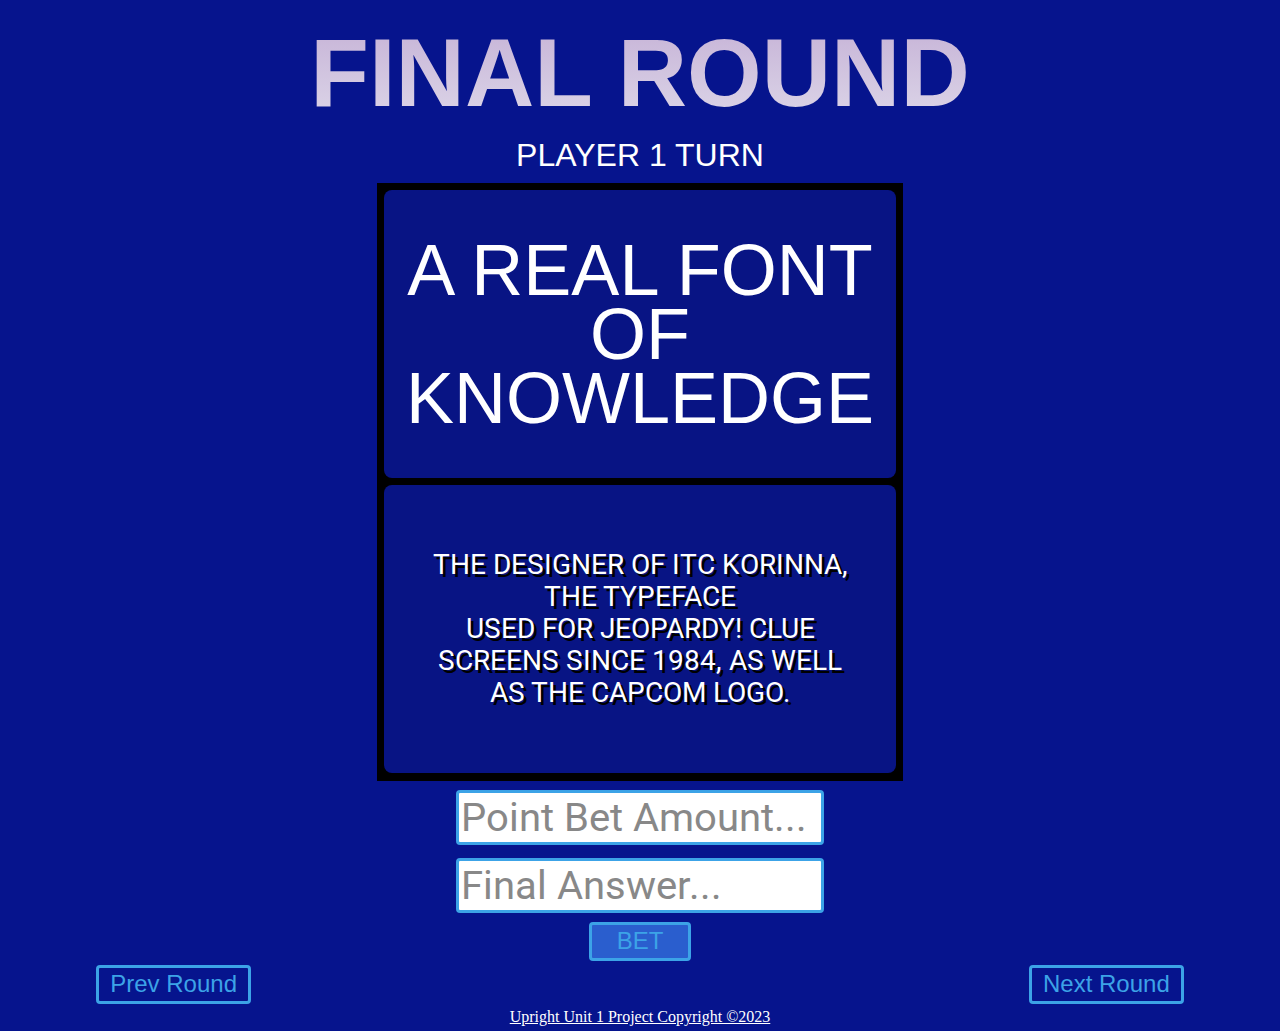
==== finalRound.html @ 67c61929 "U1_04 Completed" ====
<!DOCTYPE html>
<html lang="en">
<head>
    <meta charset="UTF-8">
    <meta name="viewport" content="width=device-width, initial-scale=1.0">
    <!-- Imports css -->
    <link rel="stylesheet" href="./styles/style.css">
    <link rel="stylesheet" href="./styles/rounds.css">
    <link rel="stylesheet" href="./styles/final.css">
    <!-- Imports Google fonts that I ended up using as backup fonts -->
    <link rel="preconnect" href="https://fonts.googleapis.com">
    <link rel="preconnect" href="https://fonts.gstatic.com" crossorigin>
    <link href="https://fonts.googleapis.com/css2?family=Roboto:wght@100;300;400;500;700;900&family=Russo+One&display=swap" rel="stylesheet">

    <!-- Title with file reference -->
    <title>finalRound.html | Jeopardy | Final Round</title>
</head>
<body>
    
    <!-- Flex Container -->
    <main>

        <!-- Header -->
        <header class="non-first-page-header">
            <p>Final Round</p>
        </header>

        <!-- Player's Turn Subtitle -->
        <div id="turn">
            <p>Player 1 Turn</p>
        </div>

        <div id="final-question-container">
            <!-- Final category screen-->
            <div id="final-category" class="final-screen screen">
                <p>A Real Font<br>of Knowledge</p>
            </div>

            <!-- Final Question screen
                I got about half way to figuring out how to put the capcom logo inline
                also this is a modified real Jeopardy clue I ran across-->
            <div id="final-question" class="final-screen screen">
                <p>The designer of ITC Korinna, the typeface<br>used for Jeopardy! clue screens since 1984, as well as the Capcom logo.</p>
            </div>
        </div>

        <!-- Input box and label -->
        <input type="text" class="input-field" name="guess" placeholder="Point Bet Amount...">
        <label class="input-field-hidden-label" for="input-guess">Bet</label>
        <input type="text" class="input-field" name="guess" placeholder="Final Answer...">
        <label class="input-field-hidden-label" for="input-guess">Answer</label>

        <!-- Bet button -- set to disabled -->
        <input disabled type="submit" class="input-btn" value="BET">

        <!-- Flex container for Prev- and Next-Round buttons -->
        <div id="progress-btn-flex-container">

            <!-- Prev Round button -->
            <a class="btn" href="./secondRound.html"><button>Prev Round</button></a>

            <!-- Next Round button -->
            <a class="btn" href="./index.html"><button>Next Round</button></a>
        </div>

        <!-- Footer -->
        <footer>
            <p><a href=./index.html>Upright Unit 1 Project Copyright ©2023</a></p>
        </footer>

    </main>
</body>
</html>
---- styles/style.css ----
/* Imports Jeopardy logo and clue fonts */
@import url(https://db.onlinewebfonts.com/c/af00772b2382ae86df20a77f12ca74f5?family=Gyparody+V2);
@import url(https://db.onlinewebfonts.com/c/ad2018bfc438bddea8e47c71a85f169b?family=ITC+Korinna+Bold);
@import url(https://db.onlinewebfonts.com/c/6cc8a459c592c0f8b721e09ab3ff16d2?family=Swiss+911+Extra+Compressed);
@import url(https://db.onlinewebfonts.com/c/1ff95b1ff8fb906b63d36e68d0d07a07?family=Helvetica+Condensed+Black);

/* I used this for formatting and to tell where padding was affecting placement */
/* * {
    border: 1px solid green;
    margin: 0;
    padding: 0;
} */

/* Sets background color */
body {
    margin: 0;
    padding: 0;
    background-color: #06148d;
}

/* Keeps header from top of screen */
header {
    margin-top: 2vh;
}

/* Sets header to Jeopardy font and applies gradient */
header p {
    margin: 0 0 2vh;
    text-transform: uppercase;
    font-family: "Gyparody V2", 'Russo One', sans-serif;
    font-weight: 700;
    font-size: 120px;
    color: transparent;
    background: linear-gradient(0deg, #f6fffc, #c5b1d6);
    background-size: 200% 200%;
    background-clip: text;
    -webkit-background-clip: text;
}

/* Flex container, sets to column, aligns, justifies, and fits height to window. */
main {
    display: flex;
    flex-direction: column;
    align-items: center;
    justify-content: start;
    height: 99vh;
}

/* Sets main image size */
main img {
    width: 70vw;
}

/* Sets anchor background and size, acts as the border for a Jeopardy "screen" */
.home-btn {
    display: inline-block;
    background-color: black;
    margin: 2vh 0px 0px;
    padding: 0;
    height: 6vh;
    width: 10vh;
}

/* Sets font to Jeopardy clue font, styled to look like the screen to a Jeopardy "screen" */
.home-btn button {
    font-family: "ITC Korinna Bold", 'Roboto', sans-serif;
    font-weight:bold;
    font-size: 2rem;
    background: #081484;
    border-radius: 0.5rem;
    border-style: none;
    border-color: black;
    color: white;
    margin: 0.3vh;
    padding: 0;
    height: 5.4vh;
    width: 9.4vh;
}

/* On hover, changes the button to lose some of its border and change text color to price colors */
.home-btn button:hover {
    color: #d69f4c;
    margin: 0.1vh;
    height: 5.8vh;
    width: 9.8vh;
}

/* Pushes this element to the bottom and styles text */
main footer{
    margin-top: auto;
    color: white;
}

/* Keeps footer from bottom of screen */
footer p {
    margin: 0.5vh;
    color: white;
}

/* Styles footer link */
footer p a{
    color: white;
}
---- styles/rounds.css ----
/* Sets header characteristics unique to second page */
.non-first-page-header p {
    font-family: "Helvetica Condensed Black", Helvetica, Arial, sans-serif;
    font-size: 6rem;
    font-weight: 800;
    margin-bottom: 0vh;
}

/* Sets font and styling for "player turn" text */
#turn p{
    margin: 1vh;
    text-transform: uppercase;
    font-family: "Helvetica Condensed Black", Helvetica, Arial, sans-serif;
    font-weight: 400;
    font-size: 2rem;
    color: white;
}

/* Sets up grid for Jeopardy board */
#main-grid-container {
    display: grid;
    grid-template: repeat(6, 1fr) / repeat (6, 1fr);
    justify-content: center;
    gap: 0.25rem;
    background-color: black;
    padding: 0.45rem;
    align-items: space-between;
}

/* Sets screen (square) div layout */
.screen {
    background-color: black;
    padding: 0;
    width: 12rem;
    height: 6.75rem;
}

/* Sets screen (square) text layout, uses flex to center content*/
.screen p {
    display: flex;
    align-items: center;
    justify-content: center;
    background: #081484;
    border-radius: 0.5rem;
    border-style: none;
    border-color: black;
    text-transform: uppercase;
    margin: 0;
    width: 12rem;
    height: 6.75rem;
}

/* Sets category screen (square) text */
.category {
    font-family: "Helvetica Condensed Black", Helvetica, Arial, sans-serif;
    font-size: 1.5rem;
    font-weight: 800;
    color: white;
    margin: 0 0 0.45rem;
    text-align: center;
}

/* Styles clue (square) text, including shadow */
.clue {
    font-family: "Swiss 911 Extra Compressed", Helvetica, Arial, sans-serif;
    font-size: 5.5rem;
    font-weight: 500;
    letter-spacing: .15rem;
    color: #d69f4c;
    text-shadow: 0.1rem 0.1rem 0 black,
                 0.15rem 0.15rem 0 black,
                 0.2rem 0.2rem 0 black,
                 0.25rem 0.25rem 0 black,
                 0.3rem 0.3rem 0 black,
                 0.35rem 0.35rem 0 black;
    transition: color 0.2s;
}

/* Sets clue text color change on hover */
.clue:hover {
    color:#d8993b;
}

/* sets separate size of "$" for clue screens (squares) */
.clue span{
    font-size: 4.25rem;
}

/* Sets transitions for clue background on hover */
.clue p {
    transition: background-color 0.2s,
                margin 0.2s,
                width 0.2s,
                height 0.2s;
}

/* Sets margin, size and background color change for clue screen (square) hover */
.clue p:hover {
    background-color:#0a1894;
    margin: 0.075rem;
    width: 11.75rem;
    height: 6.5rem;
}

/* Styles input box */
.input-field {
    margin: 1vh 0 0.5vh;
    width: 28vw;
    outline: none;
    border-radius: 0.25rem;
    border: 0.2rem solid #3ca3e7;
    font-family: 'Roboto', sans-serif;
    font-size: 2.5rem;
}

/* Sets placeholder text style */
.input-field::placeholder {
    color: #888888;
}

/* holds buttons in flex */
#input-btn-flex-container {
    display: flex;
    min-width:99vw;
    justify-content: center;
}

/* Styles button */
.btn button, .input-btn {
    font-family: "Helvetica Condensed Black", Helvetica, Arial, sans-serif;
    font-size: 1.5rem;
    background-color: transparent;
    border-radius: 0.25rem;
    border: 0.2rem solid #3ca3e7;
    color: #3ca3e7;
    min-width: 8vw;
    margin: 0.5vh 7vw 0;
    padding: 0.25vh 1.25vh;
    transition: background-color 0.2s,
                color 0.2s;
}

/* Sets button animation during hover */
.btn button:hover, .input-btn:hover {
    background: #3ca3e7;
    color: #06148d;
}

/* Formats placement of player scores with flex */
#player-score-flex-container {
    display: flex;
    min-width: 99vw;
    justify-content: space-between;
}

/* Formats player score text */
#player-score-flex-container p{
    margin: 1vh 7vw;
    font-family: "Helvetica Condensed Black", Helvetica, Arial, sans-serif;
    font-weight: 400;
    font-size: 1.5rem;
    color: white;
}

/* Formats prev and next round button placement with flex */
#progress-btn-flex-container {
    display: flex;
    min-width: 99vw;
    justify-content: space-between;
}

/* Hides "Prev Round" button for first round */
.hidden {
    visibility: hidden;
}

/* I found this online as a way to hide an input label while maintaining compatability with screen readers.
Link: https://css-tricks.com/html-inputs-and-labels-a-love-story/#aa-do-make-the-label-visible */
.input-field-hidden-label {
    border-width: 0 !important;
    clip: rect(1px, 1px, 1px, 1px) !important;
    height: 1px !important;
    overflow: hidden !important;
    padding: 0 !important;
    position: absolute !important;
    white-space: nowrap !important;
    width: 1px !important;
}

/* Grid items: Row 1 */
#main-grid-container div:nth-child(1) {grid-area: 1 / 1 / 2 / 2;}
#main-grid-container div:nth-child(2) {grid-area: 1 / 2 / 2 / 3;}
#main-grid-container div:nth-child(3) {grid-area: 1 / 3 / 2 / 4;}
#main-grid-container div:nth-child(4) {grid-area: 1 / 4 / 2 / 5;}
#main-grid-container div:nth-child(5) {grid-area: 1 / 5 / 2 / 6;}
#main-grid-container div:nth-child(6) {grid-area: 1 / 6 / 2 / 7;}

/* Grid items: Row 2 */
#main-grid-container div:nth-child(7) {grid-area: 2 / 1 / 3 / 2;}
#main-grid-container div:nth-child(8) {grid-area: 2 / 2 / 3 / 3;}
#main-grid-container div:nth-child(9) {grid-area: 2 / 3 / 3 / 4;}
#main-grid-container div:nth-child(10) {grid-area: 2 / 4 / 3 / 5;}
#main-grid-container div:nth-child(11) {grid-area: 2 / 5 / 3 / 6;}
#main-grid-container div:nth-child(12) {grid-area: 2 / 6 / 3 / 7;}

/* Grid items: Row 3 */
#main-grid-container div:nth-child(13) {grid-area: 3 / 1 / 4 / 2;}
#main-grid-container div:nth-child(14) {grid-area: 3 / 2 / 4 / 3;}
#main-grid-container div:nth-child(15) {grid-area: 3 / 3 / 4 / 4;}
#main-grid-container div:nth-child(16) {grid-area: 3 / 4 / 4 / 5;}
#main-grid-container div:nth-child(17) {grid-area: 3 / 5 / 4 / 6;}
#main-grid-container div:nth-child(18) {grid-area: 3 / 6 / 4 / 7;}

/* Grid items: Row 4 */
#main-grid-container div:nth-child(19) {grid-area: 4 / 1 / 5 / 2;}
#main-grid-container div:nth-child(20) {grid-area: 4 / 2 / 5 / 3;}
#main-grid-container div:nth-child(21) {grid-area: 4 / 3 / 5 / 4;}
#main-grid-container div:nth-child(22) {grid-area: 4 / 4 / 5 / 5;}
#main-grid-container div:nth-child(23) {grid-area: 4 / 5 / 5 / 6;}
#main-grid-container div:nth-child(24) {grid-area: 4 / 6 / 5 / 7;}

/* Grid items: Row 5 */
#main-grid-container div:nth-child(25) {grid-area: 5 / 1 / 6 / 2;}
#main-grid-container div:nth-child(26) {grid-area: 5 / 2 / 6 / 3;}
#main-grid-container div:nth-child(27) {grid-area: 5 / 3 / 6 / 4;}
#main-grid-container div:nth-child(28) {grid-area: 5 / 4 / 6 / 5;}
#main-grid-container div:nth-child(29) {grid-area: 5 / 5 / 6 / 6;}
#main-grid-container div:nth-child(30) {grid-area: 5 / 6 / 6 / 7;}

/* Grid items: Row 6 */
#main-grid-container div:nth-child(31) {grid-area: 6 / 1 / 7 / 2;}
#main-grid-container div:nth-child(32) {grid-area: 6 / 2 / 7 / 3;}
#main-grid-container div:nth-child(33) {grid-area: 6 / 3 / 7 / 4;}
#main-grid-container div:nth-child(34) {grid-area: 6 / 4 / 7 / 5;}
#main-grid-container div:nth-child(35) {grid-area: 6 / 5 / 7 / 6;}
#main-grid-container div:nth-child(36) {grid-area: 6 / 6 / 7 / 7;}
---- styles/final.css ----
/* Sets black background for category and question */
#final-question-container {
    padding: 0.45rem;
    background-color: black;
}

/* This styles .screen for the bigger format. It overrides previous values because it's loaded last in the html file. */
.final-screen {
    width: 32rem;
    height: 18rem;
}

/* This styles .screen <p> for the bigger format. It overrides previous values because it's loaded last in the html file.
--Box sizing makes padding possible for <p> */
.final-screen p {
    box-sizing: border-box;
    width: 32rem;
    height: 18rem;
    padding: 0 3vw;
}

/* Sets text styling for category, and makes a gap between the screens */
#final-category {
    margin-bottom: 0.45rem;
    font-family: "Helvetica Condensed Black", Helvetica, Arial, sans-serif;
    font-size: 4.5rem;
    color: white;
    text-align: center;
    line-height: 4rem;
}

/* Sets padding for category text using box-sizing from .final-screen p */
#final-category p {
    padding: 1vh 2vw;
}

/* Sets text styling for question and makes a gap between the screens
--Also, there's a shadow here that I worked hard to make look acurate. But if you zoom out, you'll never see it -facepalm- */
#final-question {
    margin-top: 0.45rem;
    font-family: "ITC Korinna Bold", 'Roboto', sans-serif;
    font-size: 1.75rem;
    color: white;
    text-align: center;
    line-height: 2rem;
    text-shadow: 0.2rem 0.2rem 0 black;
}

/* Sets padding for question text using box-sizing from .final-screen p */
#final-question p {
    padding: 1vh 3vw;
}

/* styles disabled button */
input[disabled] {
    pointer-events: none;
    background: #2a5ece;
}
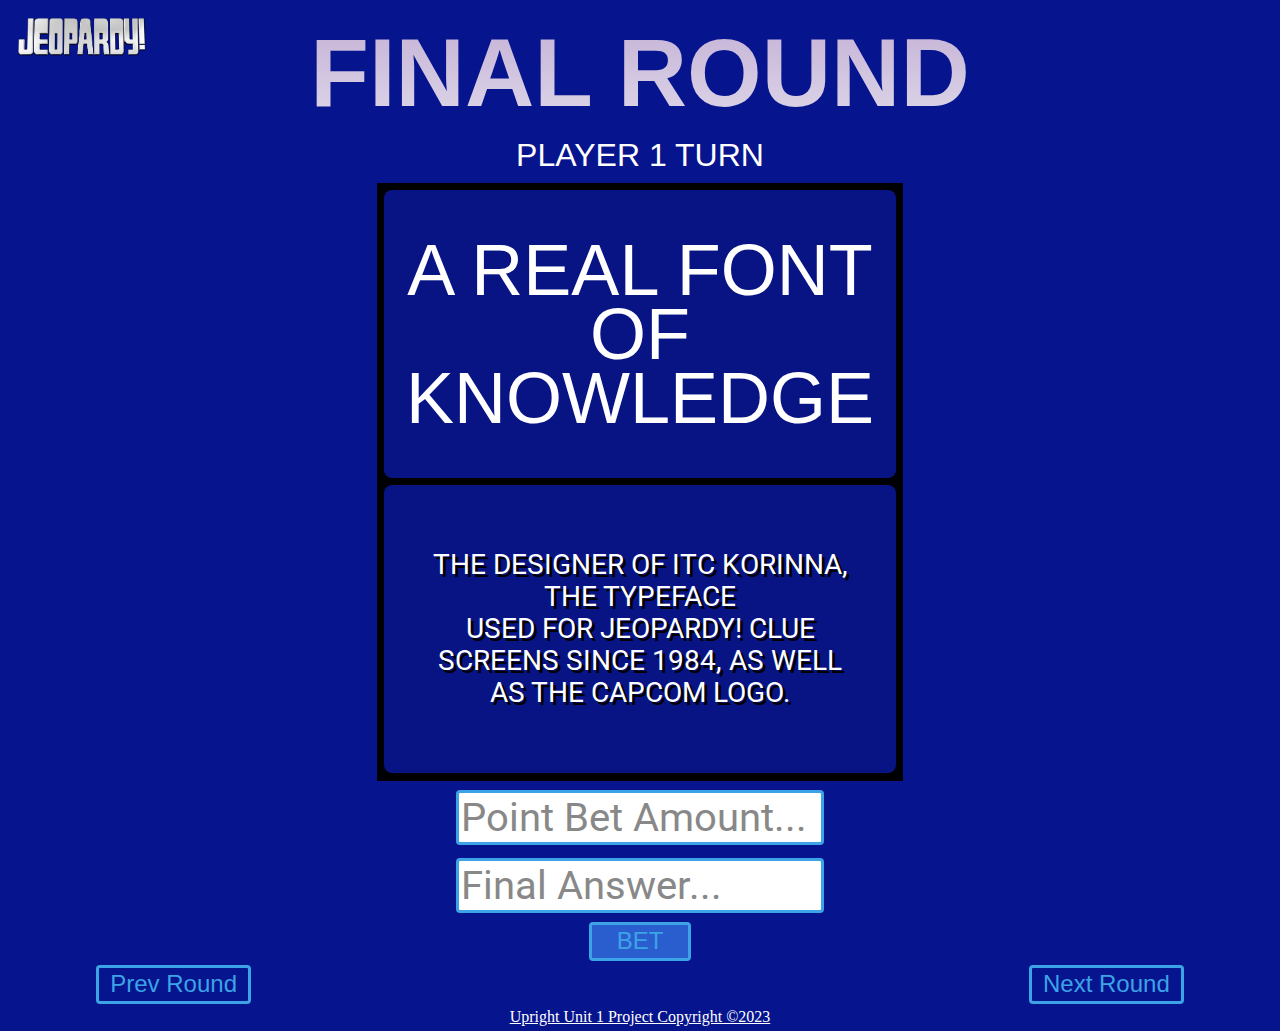
==== commit a823cb24: "U1_05 Completed" ====
--- a/finalRound.html
+++ b/finalRound.html
@@ -69,5 +69,11 @@
         </footer>
 
     </main>
+
+    <!-- Logo affixed to the top left for navigation
+    --Attaches hover message -->
+    <div id="header-logo">
+        <a href="./index.html" title="Click me to go home!"><img src="./assets/Jeopardy-header-logo.png" alt="Jeopardy Header Logo"></a>
+    </div>
 </body>
 </html>--- a/styles/style.css
+++ b/styles/style.css
@@ -100,4 +100,28 @@
 /* Styles footer link */
 footer p a{
     color: white;
+}
+
+/* Styles header logo image -- sends to top left */
+#header-logo {
+    position: absolute;
+    float: left;
+    margin: 2vh 0 0 2vh;
+    padding: 0;
+    top: 0;
+}
+
+/* Styles header logo link */
+#header-logo a {
+    margin: 0;
+    padding: 0;
+}
+
+/* Styles header image size */
+#header-logo a img{
+    display: block;
+    margin: 0;
+    padding: 0;
+    max-width: 10vw;
+    height: auto;
 }--- a/styles/rounds.css
+++ b/styles/rounds.css
@@ -14,6 +14,35 @@
     font-weight: 400;
     font-size: 2rem;
     color: white;
+}
+
+/* Styles question placeholder container for the stretch goal -- mostly formatting of the box */
+#question-container {
+    margin: 0 0 0.25rem;
+    width: 50rem;
+    height: 4.5rem;
+    background-color: black;
+    border-radius: 0.75rem
+}
+
+/* Styles question placeholder text for the stretch goal */
+#question-container p {
+    display: flex;
+    align-items: center;
+    justify-content: center;
+    margin: 0.2rem;
+    padding: 0 1vw 0;
+    width: 49.6rem;
+    height: 4.1rem;
+    box-sizing: border-box;
+    background: #081484;
+    border-radius: 0.5rem;
+    border-style: none;
+    text-transform: uppercase;
+    font-family: "ITC Korinna Bold", 'Roboto', sans-serif;
+    font-size: 1rem;
+    color: white;
+    text-align: center;
 }
 
 /* Sets up grid for Jeopardy board */
--- a/styles/final.css
+++ b/styles/final.css
@@ -17,6 +17,7 @@
     width: 32rem;
     height: 18rem;
     padding: 0 3vw;
+    border-radius: 1.25;
 }
 
 /* Sets text styling for category, and makes a gap between the screens */
